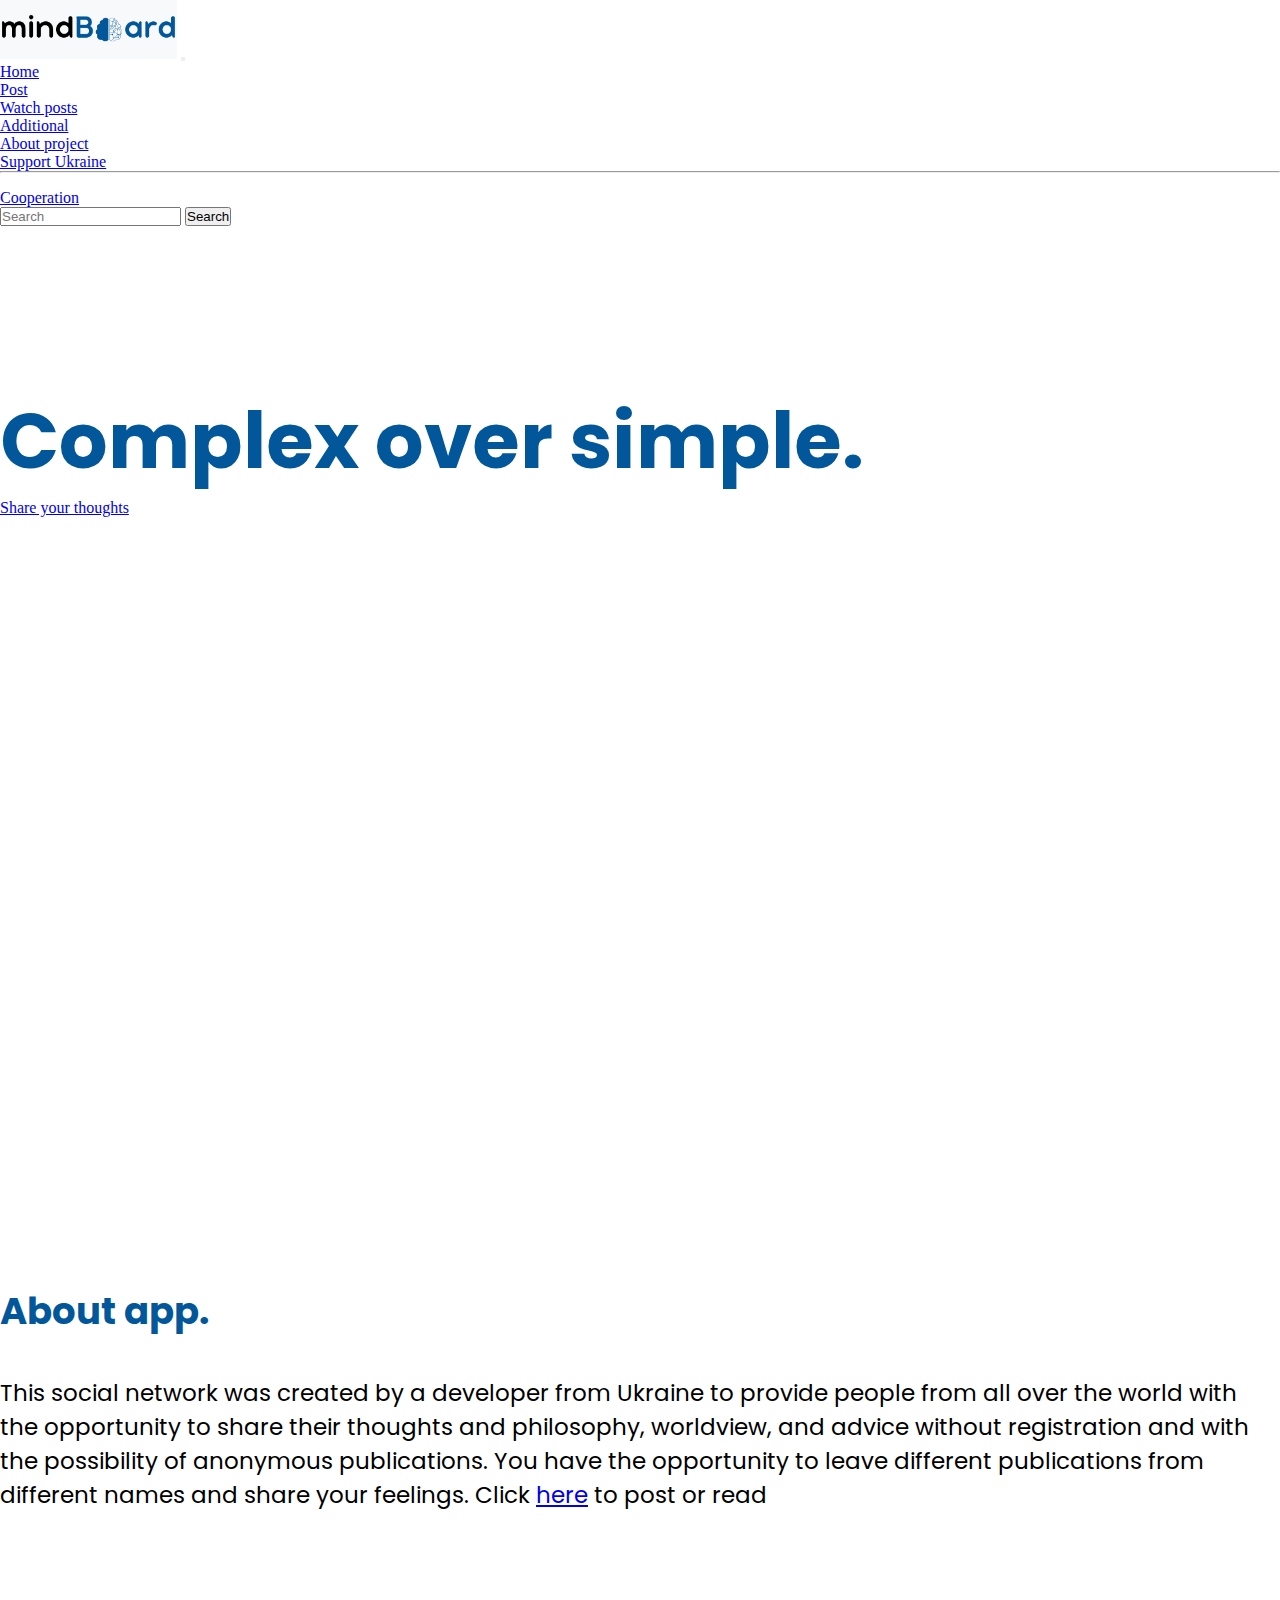
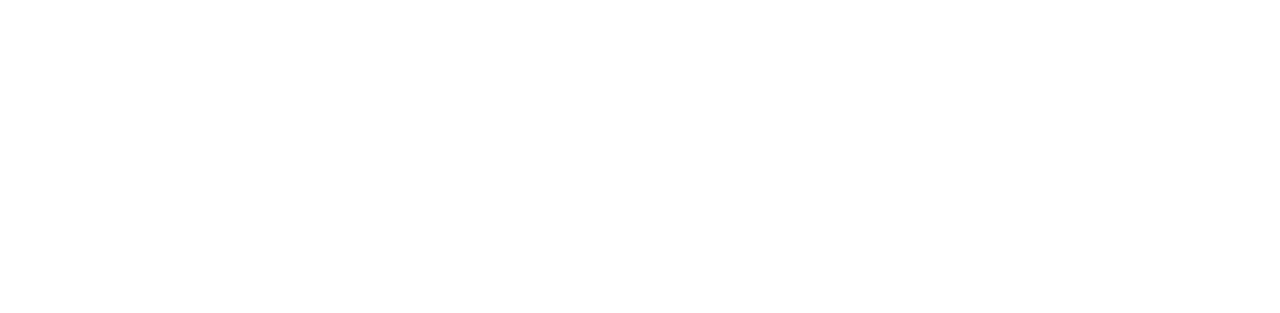
==== index.html @ 22957713 "Version 1.0" ====
<!DOCTYPE html>
<html lang="en">
<head>
    <meta charset="UTF-8">
    <meta http-equiv="X-UA-Compatible" content="IE=edge">
    <meta name="viewport" content="width=device-width, initial-scale=1.0">
    <link rel="preconnect" href="https://fonts.googleapis.com">
    <link rel="preconnect" href="https://fonts.gstatic.com" crossorigin>
    <link href="https://fonts.googleapis.com/css2?family=Poppins:ital,wght@0,100;0,200;0,300;0,400;0,500;0,600;0,700;0,800;0,900;1,100;1,200;1,300;1,400;1,500;1,600;1,700;1,800;1,900&display=swap" rel="stylesheet">
    <link href="https://cdn.jsdelivr.net/npm/bootstrap@5.3.0-alpha3/dist/css/bootstrap.min.css" rel="stylesheet" integrity="sha384-KK94CHFLLe+nY2dmCWGMq91rCGa5gtU4mk92HdvYe+M/SXH301p5ILy+dN9+nJOZ" crossorigin="anonymous">
    <script
    src="https://code.jquery.com/jquery-3.6.4.js"
    integrity="sha256-a9jBBRygX1Bh5lt8GZjXDzyOB+bWve9EiO7tROUtj/E="
    crossorigin="anonymous"
    ></script>
    <script src="https://cdn.jsdelivr.net/npm/bootstrap@5.3.0-alpha3/dist/js/bootstrap.bundle.min.js" integrity="sha384-ENjdO4Dr2bkBIFxQpeoTz1HIcje39Wm4jDKdf19U8gI4ddQ3GYNS7NTKfAdVQSZe" crossorigin="anonymous"></script>
    <link rel="stylesheet" href="index.css">
    <title>mindBoard</title>
</head>
<body>
    <nav class="navbar navbar-expand-lg navbar-light bg-light">
      <div class="container-fluid">
        <a class="navbar-brand" href="#"><img src="img/logo.png" width="177" alt=""></a>
        <button class="navbar-toggler" type="button" data-bs-toggle="collapse" data-bs-target="#navbarSupportedContent" aria-controls="navbarSupportedContent" aria-expanded="false" aria-label="Toggle navigation">
          <span class="navbar-toggler-icon"></span>
        </button>
        <div class="collapse navbar-collapse" id="navbarSupportedContent">
          <ul class="navbar-nav me-auto mb-2 mb-lg-0">
            <li class="nav-item">
              <a class="nav-link active" aria-current="page" href="#">Home</a>
            </li>
            <li class="nav-item">
              <a class="nav-link" href="posts.html">Post</a>
            </li>
            <li class="nav-item">
                <a class="nav-link" href="watchposts.html">Watch posts</a>
              </li>
            <li class="nav-item dropdown">
              <a class="nav-link dropdown-toggle" href="#" id="navbarDropdown" role="button" data-bs-toggle="dropdown" aria-expanded="false">
                Additional
              </a>
              <ul class="dropdown-menu" aria-labelledby="navbarDropdown">
                <li><a class="dropdown-item" href="#about">About project</a></li>
                <li><a class="dropdown-item" href="https://u24.gov.ua/uk">Support Ukraine</a></li>
                <li><hr class="dropdown-divider"></li>
                <li><a class="dropdown-item" href="#">Cooperation</a></li>
              </ul>
            </li>
          </ul>
          <form class="d-flex">
            <input class="form-control me-2" type="search" placeholder="Search" aria-label="Search">
            <button class="btn btn-outline-success" type="submit">Search</button>
          </form>
        </div>
      </div>
    </nav>
    <div class="container">
       <div class="row">
        <div class="col-xs-9 landing">
            <h1 class="landing-headline">Complex over simple.</h1>
            <a type="button" class="btn btn-outline-primary share" href="posts.html">Share your thoughts</a>
        </div>
       </div>
    </div>
    <div class="container aboutapp">
        <h1 id="about">About app.</h1>
        <p>This social network was created by a developer from Ukraine to provide people from all over the world with the opportunity to share their thoughts and philosophy, worldview, and advice without registration and with the possibility of anonymous publications. You have the opportunity to leave different publications from different names and share your feelings. Click <a href="posts.html">here</a> to post or read</p>
    </div>
</body>
</html>
---- index.css ----
* {
  margin: 0;
  padding: 0;
}

.landing {
  height: 100vh;
}
.landing a {
  width: 177px;
  margin-top: 37px;
}

.landing-headline {
  margin-top: 157px;
  color: #02579B;
  font-size: 77px;
  font-family: "Poppins", sans-serif;
}

.aboutapp {
  height: 70vh;
}

.aboutapp h1 {
  color: #02579B;
  font-family: "Poppins", sans-serif;
  font-size: 37px;
}

.aboutapp p {
  margin-top: 37px;
  color: black;
  font-size: 23px;
  font-family: "Poppins", sans-serif;
}

#post {
  padding: 57px 73px 57px 73px;
  margin-top: 73px;
  border-radius: 17px;
  border-radius: 27px;
  background: #f5f5f5;
  -webkit-box-shadow: 20px 20px 84px #e9e9e9, -20px -20px 84px #ffffff;
          box-shadow: 20px 20px 84px #e9e9e9, -20px -20px 84px #ffffff;
}

.post-block {
  display: -webkit-box;
  display: -ms-flexbox;
  display: flex;
  -webkit-box-orient: vertical;
  -webkit-box-direction: normal;
      -ms-flex-direction: column;
          flex-direction: column;
  margin-bottom: 37px;
  padding: 57px 37px 57px 37px;
  border-radius: 17px;
  background: #f5f5f5;
  -webkit-box-shadow: 20px 20px 84px #dadada, -20px -20px 84px #ffffff;
          box-shadow: 20px 20px 84px #dadada, -20px -20px 84px #ffffff;
}
.post-block p {
  color: rgb(75, 75, 75);
  font-family: "Poppins", sans-serif;
}
.post-block i {
  width: 70%;
  color: #979797;
  font-family: "Poppins", sans-serif;
  word-wrap: break-word;
  white-space: pre-wrap;
}
.post-block .date {
  margin-top: 37px;
  color: #979797;
  font-size: 9px;
}

.postsheadline h1 {
  margin-top: 37px;
  margin-bottom: 37px;
  margin-left: 137px;
  color: #02579B;
  font-family: "Poppins", sans-serif;
  font-size: 37px;
}
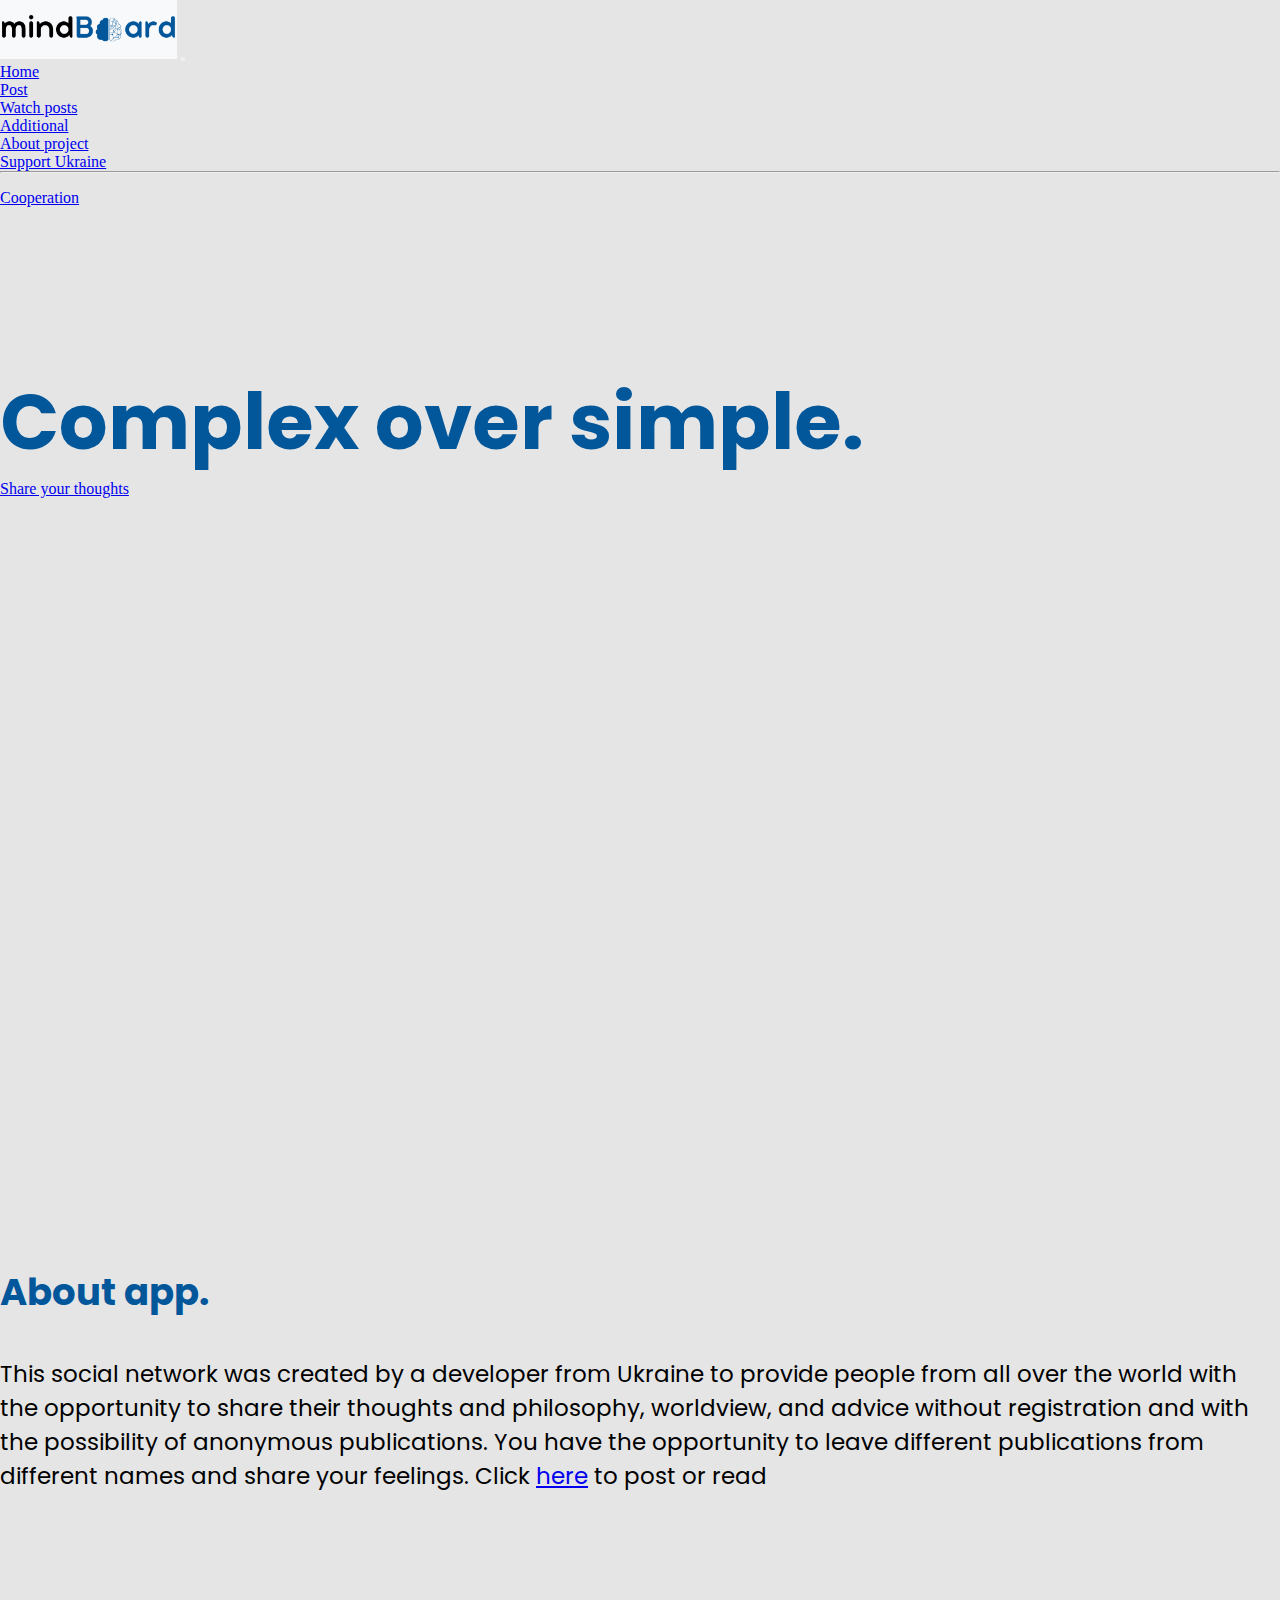
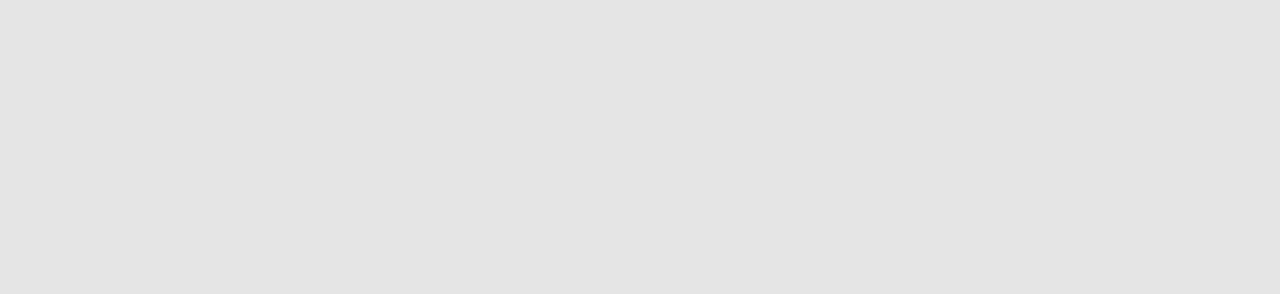
==== commit c7ac703c: "Ver 1.3" ====
--- a/index.html
+++ b/index.html
@@ -47,10 +47,6 @@
               </ul>
             </li>
           </ul>
-          <form class="d-flex">
-            <input class="form-control me-2" type="search" placeholder="Search" aria-label="Search">
-            <button class="btn btn-outline-success" type="submit">Search</button>
-          </form>
         </div>
       </div>
     </nav>
--- a/index.css
+++ b/index.css
@@ -45,6 +45,10 @@
           box-shadow: 20px 20px 84px #e9e9e9, -20px -20px 84px #ffffff;
 }
 
+body {
+  background: #e5e5e5;
+}
+
 .post-block {
   display: -webkit-box;
   display: -ms-flexbox;
@@ -56,9 +60,9 @@
   margin-bottom: 37px;
   padding: 57px 37px 57px 37px;
   border-radius: 17px;
-  background: #f5f5f5;
-  -webkit-box-shadow: 20px 20px 84px #dadada, -20px -20px 84px #ffffff;
-          box-shadow: 20px 20px 84px #dadada, -20px -20px 84px #ffffff;
+  background: linear-gradient(145deg, #ffffff, #dddddd);
+  -webkit-box-shadow: 20px 20px 84px #b3b3b3, -20px -20px 84px #ffffff;
+          box-shadow: 20px 20px 84px #b3b3b3, -20px -20px 84px #ffffff;
 }
 .post-block p {
   color: rgb(75, 75, 75);
@@ -79,8 +83,8 @@
 
 .postsheadline h1 {
   margin-top: 37px;
+  margin-left: 37px;
   margin-bottom: 37px;
-  margin-left: 137px;
   color: #02579B;
   font-family: "Poppins", sans-serif;
   font-size: 37px;
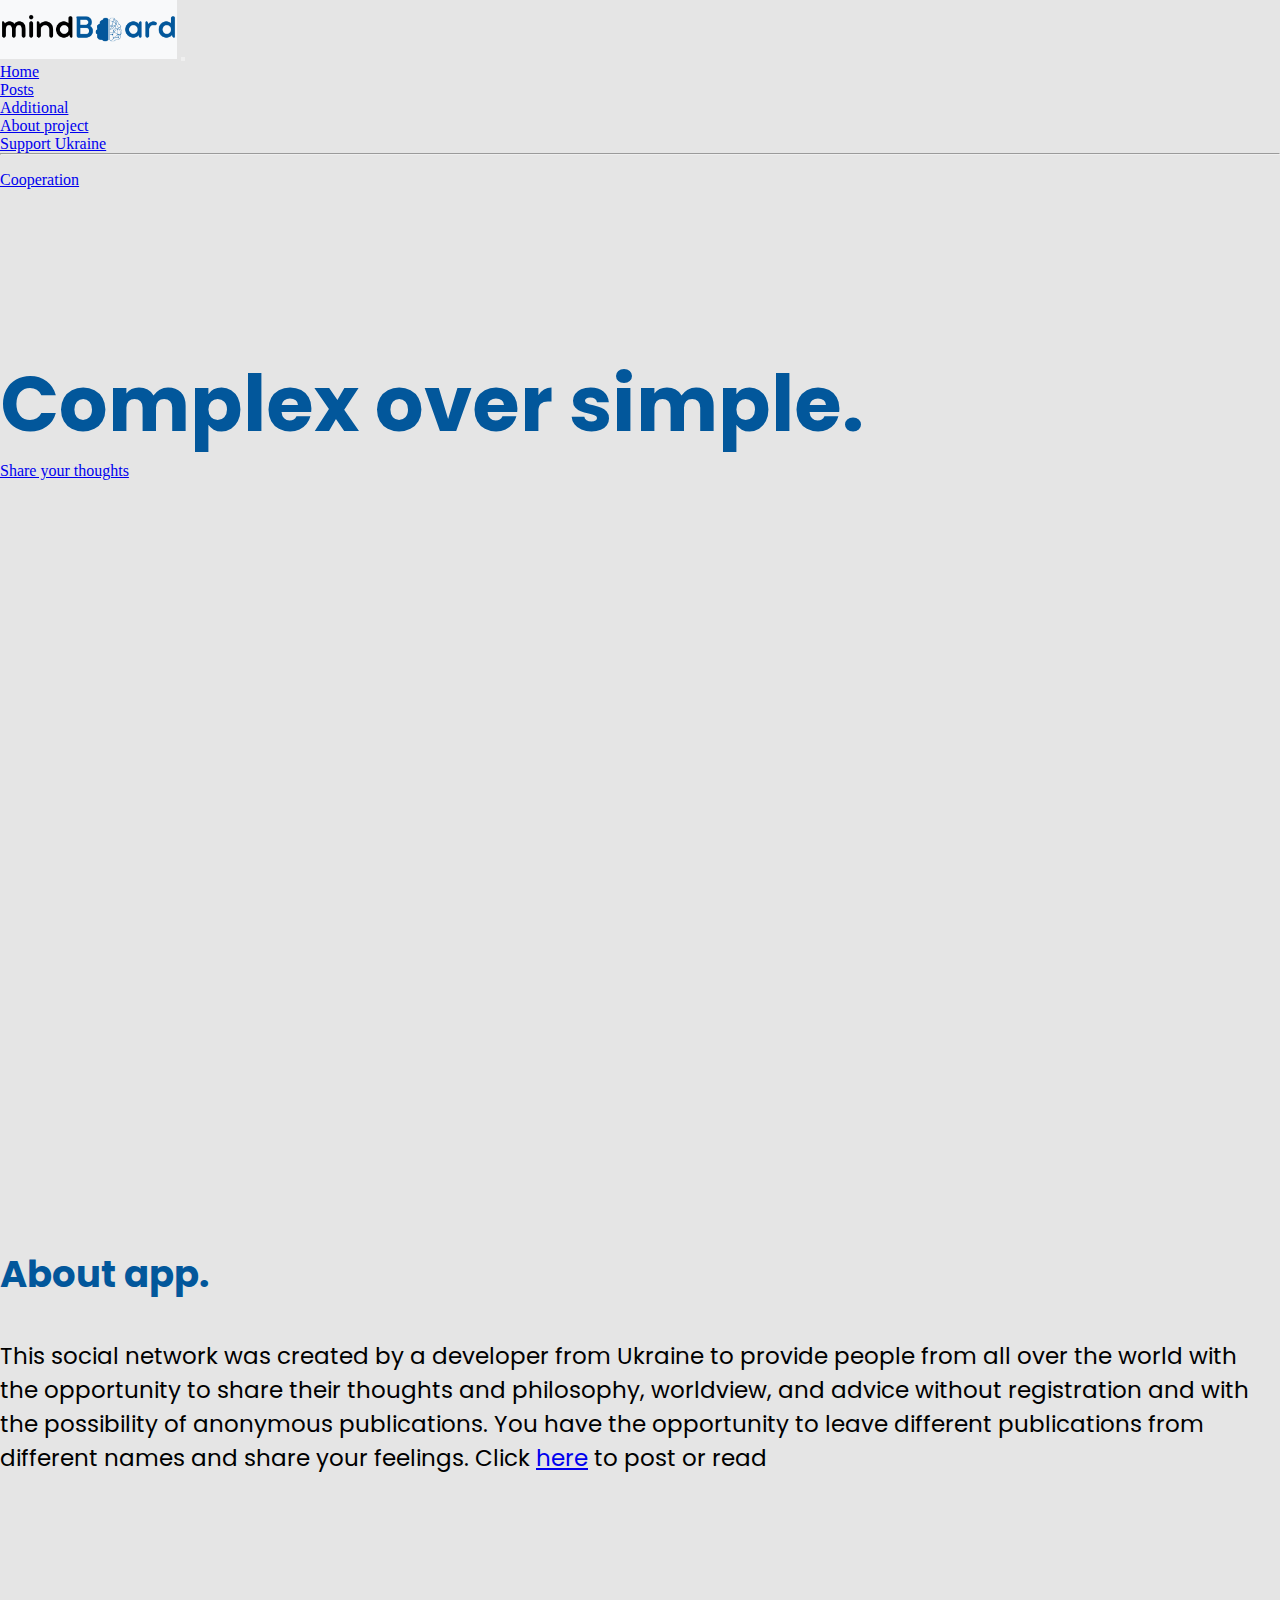
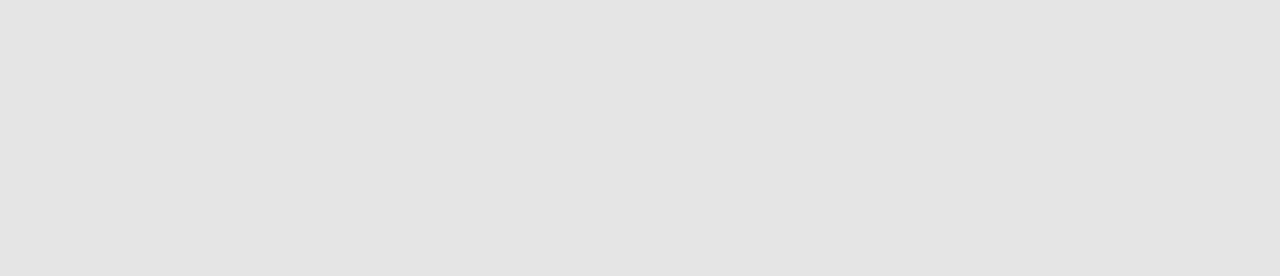
==== commit d646ac21: "Ver 1.6" ====
--- a/index.html
+++ b/index.html
@@ -1,27 +1,49 @@
 <!DOCTYPE html>
 <html lang="en">
-<head>
-    <meta charset="UTF-8">
-    <meta http-equiv="X-UA-Compatible" content="IE=edge">
-    <meta name="viewport" content="width=device-width, initial-scale=1.0">
-    <link rel="preconnect" href="https://fonts.googleapis.com">
-    <link rel="preconnect" href="https://fonts.gstatic.com" crossorigin>
-    <link href="https://fonts.googleapis.com/css2?family=Poppins:ital,wght@0,100;0,200;0,300;0,400;0,500;0,600;0,700;0,800;0,900;1,100;1,200;1,300;1,400;1,500;1,600;1,700;1,800;1,900&display=swap" rel="stylesheet">
-    <link href="https://cdn.jsdelivr.net/npm/bootstrap@5.3.0-alpha3/dist/css/bootstrap.min.css" rel="stylesheet" integrity="sha384-KK94CHFLLe+nY2dmCWGMq91rCGa5gtU4mk92HdvYe+M/SXH301p5ILy+dN9+nJOZ" crossorigin="anonymous">
+  <head>
+    <meta charset="UTF-8" />
+    <meta http-equiv="X-UA-Compatible" content="IE=edge" />
+    <meta name="viewport" content="width=device-width, initial-scale=1.0" />
+    <link rel="preconnect" href="https://fonts.googleapis.com" />
+    <link rel="preconnect" href="https://fonts.gstatic.com" crossorigin />
+    <link
+      href="https://fonts.googleapis.com/css2?family=Poppins:ital,wght@0,100;0,200;0,300;0,400;0,500;0,600;0,700;0,800;0,900;1,100;1,200;1,300;1,400;1,500;1,600;1,700;1,800;1,900&display=swap"
+      rel="stylesheet"
+    />
+    <link
+      href="https://cdn.jsdelivr.net/npm/bootstrap@5.3.0-alpha3/dist/css/bootstrap.min.css"
+      rel="stylesheet"
+      integrity="sha384-KK94CHFLLe+nY2dmCWGMq91rCGa5gtU4mk92HdvYe+M/SXH301p5ILy+dN9+nJOZ"
+      crossorigin="anonymous"
+    />
     <script
-    src="https://code.jquery.com/jquery-3.6.4.js"
-    integrity="sha256-a9jBBRygX1Bh5lt8GZjXDzyOB+bWve9EiO7tROUtj/E="
-    crossorigin="anonymous"
+      src="https://code.jquery.com/jquery-3.6.4.js"
+      integrity="sha256-a9jBBRygX1Bh5lt8GZjXDzyOB+bWve9EiO7tROUtj/E="
+      crossorigin="anonymous"
     ></script>
-    <script src="https://cdn.jsdelivr.net/npm/bootstrap@5.3.0-alpha3/dist/js/bootstrap.bundle.min.js" integrity="sha384-ENjdO4Dr2bkBIFxQpeoTz1HIcje39Wm4jDKdf19U8gI4ddQ3GYNS7NTKfAdVQSZe" crossorigin="anonymous"></script>
-    <link rel="stylesheet" href="index.css">
+    <script
+      src="https://cdn.jsdelivr.net/npm/bootstrap@5.3.0-alpha3/dist/js/bootstrap.bundle.min.js"
+      integrity="sha384-ENjdO4Dr2bkBIFxQpeoTz1HIcje39Wm4jDKdf19U8gI4ddQ3GYNS7NTKfAdVQSZe"
+      crossorigin="anonymous"
+    ></script>
+    <link rel="stylesheet" href="index.css" />
     <title>mindBoard</title>
-</head>
-<body>
+  </head>
+  <body>
     <nav class="navbar navbar-expand-lg navbar-light bg-light">
       <div class="container-fluid">
-        <a class="navbar-brand" href="#"><img src="img/logo.png" width="177" alt=""></a>
-        <button class="navbar-toggler" type="button" data-bs-toggle="collapse" data-bs-target="#navbarSupportedContent" aria-controls="navbarSupportedContent" aria-expanded="false" aria-label="Toggle navigation">
+        <a class="navbar-brand" href="#"
+          ><img src="img/logo.png" width="177" alt=""
+        /></a>
+        <button
+          class="navbar-toggler"
+          type="button"
+          data-bs-toggle="collapse"
+          data-bs-target="#navbarSupportedContent"
+          aria-controls="navbarSupportedContent"
+          aria-expanded="false"
+          aria-label="Toggle navigation"
+        >
           <span class="navbar-toggler-icon"></span>
         </button>
         <div class="collapse navbar-collapse" id="navbarSupportedContent">
@@ -30,19 +52,29 @@
               <a class="nav-link active" aria-current="page" href="#">Home</a>
             </li>
             <li class="nav-item">
-              <a class="nav-link" href="posts.html">Post</a>
+              <a class="nav-link" href="watchposts.html">Posts</a>
             </li>
-            <li class="nav-item">
-                <a class="nav-link" href="watchposts.html">Watch posts</a>
-              </li>
             <li class="nav-item dropdown">
-              <a class="nav-link dropdown-toggle" href="#" id="navbarDropdown" role="button" data-bs-toggle="dropdown" aria-expanded="false">
+              <a
+                class="nav-link dropdown-toggle"
+                href="#"
+                id="navbarDropdown"
+                role="button"
+                data-bs-toggle="dropdown"
+                aria-expanded="false"
+              >
                 Additional
               </a>
               <ul class="dropdown-menu" aria-labelledby="navbarDropdown">
-                <li><a class="dropdown-item" href="#about">About project</a></li>
-                <li><a class="dropdown-item" href="https://u24.gov.ua/uk">Support Ukraine</a></li>
-                <li><hr class="dropdown-divider"></li>
+                <li>
+                  <a class="dropdown-item" href="#about">About project</a>
+                </li>
+                <li>
+                  <a class="dropdown-item" href="https://u24.gov.ua/uk"
+                    >Support Ukraine</a
+                  >
+                </li>
+                <li><hr class="dropdown-divider" /></li>
                 <li><a class="dropdown-item" href="#">Cooperation</a></li>
               </ul>
             </li>
@@ -51,16 +83,28 @@
       </div>
     </nav>
     <div class="container">
-       <div class="row">
+      <div class="row">
         <div class="col-xs-9 landing">
-            <h1 class="landing-headline">Complex over simple.</h1>
-            <a type="button" class="btn btn-outline-primary share" href="posts.html">Share your thoughts</a>
+          <h1 class="landing-headline">Complex over simple.</h1>
+          <a
+            type="button"
+            class="btn btn-outline-primary share"
+            href="watchposts.html"
+            >Share your thoughts</a
+          >
         </div>
-       </div>
+      </div>
     </div>
     <div class="container aboutapp">
-        <h1 id="about">About app.</h1>
-        <p>This social network was created by a developer from Ukraine to provide people from all over the world with the opportunity to share their thoughts and philosophy, worldview, and advice without registration and with the possibility of anonymous publications. You have the opportunity to leave different publications from different names and share your feelings. Click <a href="posts.html">here</a> to post or read</p>
+      <h1 id="about">About app.</h1>
+      <p>
+        This social network was created by a developer from Ukraine to provide
+        people from all over the world with the opportunity to share their
+        thoughts and philosophy, worldview, and advice without registration and
+        with the possibility of anonymous publications. You have the opportunity
+        to leave different publications from different names and share your
+        feelings. Click <a href="watchposts.html">here</a> to post or read
+      </p>
     </div>
-</body>
-</html>+  </body>
+</html>
--- a/index.css
+++ b/index.css
@@ -13,7 +13,7 @@
 
 .landing-headline {
   margin-top: 157px;
-  color: #02579B;
+  color: #02579b;
   font-size: 77px;
   font-family: "Poppins", sans-serif;
 }
@@ -23,7 +23,7 @@
 }
 
 .aboutapp h1 {
-  color: #02579B;
+  color: #02579b;
   font-family: "Poppins", sans-serif;
   font-size: 37px;
 }
@@ -42,7 +42,8 @@
   border-radius: 27px;
   background: #f5f5f5;
   -webkit-box-shadow: 20px 20px 84px #e9e9e9, -20px -20px 84px #ffffff;
-          box-shadow: 20px 20px 84px #e9e9e9, -20px -20px 84px #ffffff;
+  box-shadow: 20px 20px 84px #e9e9e9, -20px -20px 84px #ffffff;
+  margin-bottom: 57px;
 }
 
 body {
@@ -55,14 +56,14 @@
   display: flex;
   -webkit-box-orient: vertical;
   -webkit-box-direction: normal;
-      -ms-flex-direction: column;
-          flex-direction: column;
+  -ms-flex-direction: column;
+  flex-direction: column;
   margin-bottom: 37px;
   padding: 57px 37px 57px 37px;
   border-radius: 17px;
   background: linear-gradient(145deg, #ffffff, #dddddd);
   -webkit-box-shadow: 20px 20px 84px #b3b3b3, -20px -20px 84px #ffffff;
-          box-shadow: 20px 20px 84px #b3b3b3, -20px -20px 84px #ffffff;
+  box-shadow: 20px 20px 84px #b3b3b3, -20px -20px 84px #ffffff;
 }
 .post-block p {
   color: rgb(75, 75, 75);
@@ -80,12 +81,31 @@
   color: #979797;
   font-size: 9px;
 }
+.post-block .like-block {
+  display: -webkit-box;
+  display: -ms-flexbox;
+  display: flex;
+}
 
 .postsheadline h1 {
   margin-top: 37px;
   margin-left: 37px;
   margin-bottom: 37px;
-  color: #02579B;
+  color: #02579b;
   font-family: "Poppins", sans-serif;
   font-size: 37px;
+}
+
+.post-button {
+  width: 73px;
+  height: 73px;
+  background: url('img/post-button.png');
+  background-size: 107%;
+  background-repeat: no-repeat;
+  background-position: center;
+  position: fixed;
+  right: 17px;
+  bottom: 17px;
+  border-radius: 50%;
+  cursor: pointer;
 }